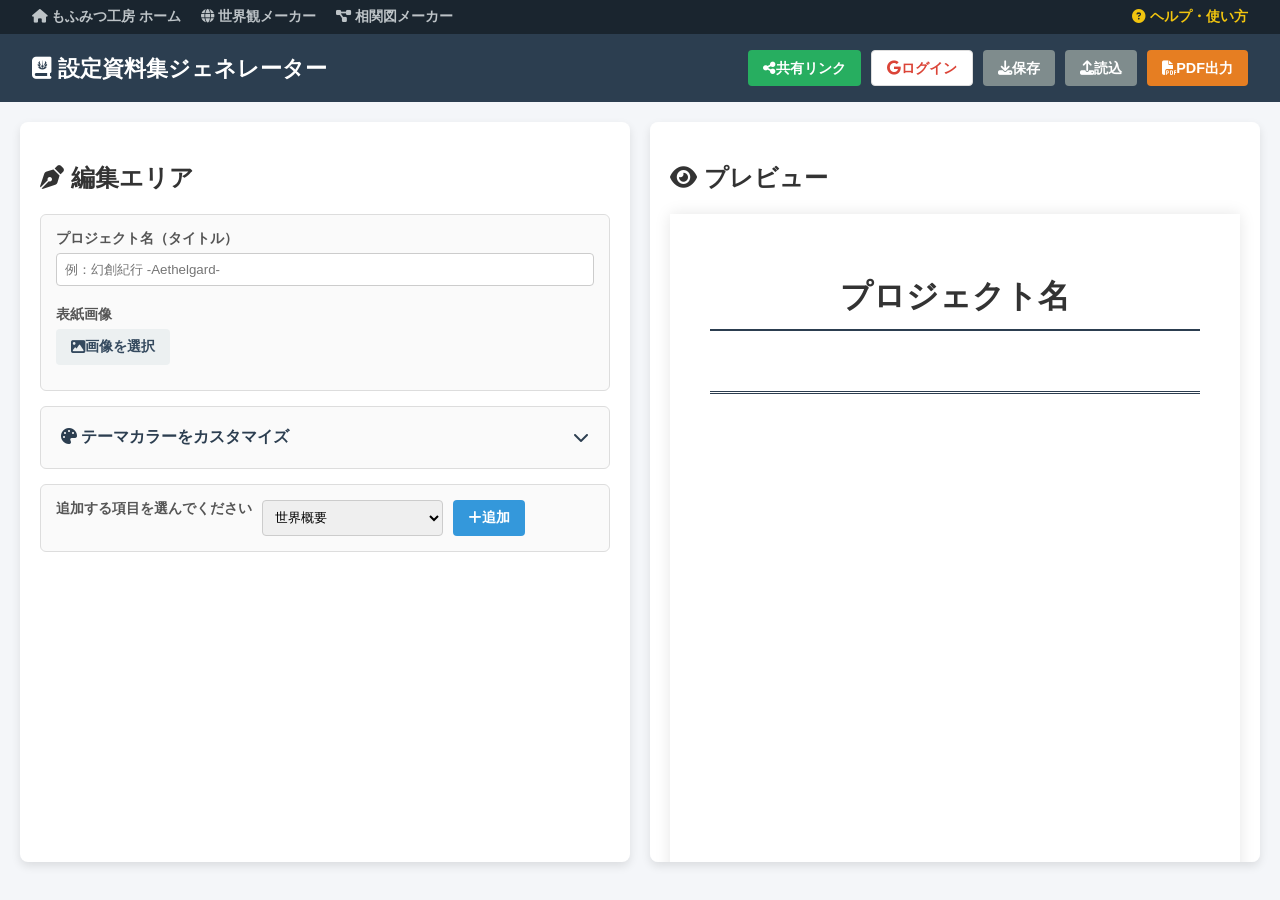
==== index.html @ 3ee66d96 "Add files via upload" ====
<!DOCTYPE html>
<html lang="ja">
<head>
    <meta charset="UTF-8">
    <meta name="viewport" content="width=device-width, initial-scale=1.0">
    <title>設定資料集ジェネレーター</title>
    <link rel="stylesheet" href="style.css">
    <link rel="stylesheet" href="https://cdnjs.cloudflare.com/ajax/libs/font-awesome/6.4.0/css/all.min.css">
    <script src="https://cdnjs.cloudflare.com/ajax/libs/html2pdf.js/0.10.1/html2pdf.bundle.min.js"></script>
    <script src="https://cdnjs.cloudflare.com/ajax/libs/Sortable/1.15.0/Sortable.min.js"></script>
    <script src="https://cdn.jsdelivr.net/npm/@supabase/supabase-js@2"></script>
</head>
<body>
    <!-- 上部のナビゲーション -->
    <nav class="top-nav">
        <div class="hamburger" id="nav-hamburger"><i class="fa-solid fa-bars"></i></div>
        <div class="nav-links" id="nav-links">
            <a href="https://mofu-mitsu.github.io/"><i class="fa-solid fa-house"></i> もふみつ工房 ホーム</a>
            <a href="https://mofu-mitsu.github.io/world-maker/"><i class="fa-solid fa-globe"></i> 世界観メーカー</a>
            <a href="https://mofu-mitsu.github.io/orikyara-relationship-chart/"><i class="fa-solid fa-diagram-project"></i> 相関図メーカー</a>
            <a href="#" id="help-link" class="help-link-style"><i class="fa-solid fa-circle-question"></i> ヘルプ・使い方</a>
        </div>
    </nav>

    <!-- ヘッダー（ツールボタン群） -->
    <header>
        <h1><i class="fa-solid fa-book-journal-whills"></i> 設定資料集ジェネレーター</h1>
        <!-- スマホ用：ツールボタンのハンバーガー（点々） -->
        <div class="tools-hamburger" id="tools-hamburger"><i class="fa-solid fa-ellipsis-vertical"></i></div>
        
        <div class="header-btns" id="header-btns">
            <button id="pro-upgrade-btn" class="btn-pro" style="display: none;"><i class="fa-solid fa-crown"></i> Pro版へ</button>
            <button id="share-btn" class="btn-add"><i class="fa-solid fa-share-nodes"></i> 共有リンク</button>
            <button id="auth-btn" class="btn-login"><i class="fa-brands fa-google"></i> ログイン</button>
            <button id="save-json" class="btn-secondary"><i class="fa-solid fa-download"></i> 保存</button>
            <button id="load-btn-trigger" class="btn-secondary" title="保存したJSONを読み込みます"><i class="fa-solid fa-upload"></i> 読込</button>
            <input type="file" id="load-json" accept=".json" style="display: none;">
            <button id="export-pdf" class="btn-primary"><i class="fa-solid fa-file-pdf"></i> PDF出力</button>
        </div>
    </header>

    <div class="container">
        <!-- 左側：エディター -->
        <div class="editor-area">
            <h2><i class="fa-solid fa-pen-nib"></i> 編集エリア</h2>
            
            <div class="form-group box">
                <label>プロジェクト名（タイトル）</label>
                <input type="text" id="project-title" placeholder="例：幻創紀行 -Aethelgard-">
                
                <label style="margin-top: 10px;">表紙画像</label>
                <label for="cover-image" class="custom-file-upload"><i class="fa-solid fa-image"></i> 画像を選択</label>
                <input type="file" id="cover-image" accept="image/*">
                <div id="cover-file-name" class="file-name-display"></div>
            </div>

            <!-- 🎨 折りたたみ式で可愛いカラーパレット -->
<!-- 🎨 折りたたみ式で可愛いカラーパレット -->
            <details class="color-palette-box box">
                <summary>
                    <span><i class="fa-solid fa-palette"></i> テーマカラーをカスタマイズ</span>
                    <i class="fa-solid fa-chevron-down arrow-icon"></i>
                </summary>
                <div class="palette-container">
                    <div class="color-item"><input type="color" id="color-accent" value="#2c3e50"><span>見出し</span></div>
                    <div class="color-item"><input type="color" id="color-primary" value="#e67e22"><span>アクセント</span></div>
                    <div class="color-item"><input type="color" id="color-text" value="#333333"><span>文字色</span></div>
                    <div class="color-item"><input type="color" id="color-bg" value="#ffffff"><span>背景色</span></div>
                </div>
                <!-- ✨ 反映ボタンを追加！ -->
                <div style="text-align: center; margin-top: 15px;">
                    <button id="apply-color-btn" class="btn-primary" style="padding: 5px 15px; font-size: 0.9rem;">
                        <i class="fa-solid fa-check"></i> 色を反映する
                    </button>
                </div>
            </details>

            <div class="add-section-area box">
                <label>追加する項目を選んでください</label>
                <div class="select-add-group">
                    <select id="section-type-select">
                        <option value="world">世界概要</option>
                        <option value="geography">地理・国家</option>
                        <option value="organization">組織</option>
                        <option value="character">キャラ情報 (画像付)</option>
                        <option value="relationship">相関図・関係図 (画像付)</option>
                        <option value="term">用語集</option>
                        <option value="history">年表</option>
                        <option value="rule">ルール・禁則事項</option>
                        <option value="theme">作品テーマ</option>
                        <option value="custom">✨ カスタム項目</option>
                    </select>
                    <button id="add-sec-btn" class="btn-add"><i class="fa-solid fa-plus"></i> 追加</button>
                </div>
            </div>
            <div id="editor-sections"></div>
        </div>

        <!-- 右側：プレビュー -->
        <div class="preview-area">
            <h2><i class="fa-solid fa-eye"></i> プレビュー</h2>
            <div id="pdf-content" class="document">
                <div id="preview-cover" class="cover-page">
                    <img id="preview-cover-img" src="" style="display:none;">
                    <h1 id="preview-title">プロジェクト名</h1>
                </div>
                <div id="preview-sections"></div>
            </div>
        </div>
    </div>

    <!-- ヘルプ用のモーダル（ポップアップ） -->
    <div id="help-modal" class="modal">
        <div class="modal-content">
            <span class="close-btn" id="close-modal">&times;</span>
            <h2><i class="fa-solid fa-book-open"></i> 使い方・ヘルプ</h2>
            <ul>
                <li><strong>追加：</strong> プルダウンから好きな項目（キャラ、年表など）を選んで「追加」できます。</li>
                <li><strong>並べ替え：</strong> 各項目の左上にある「<i class="fa-solid fa-grip-vertical"></i>」をドラッグすると、順番を自由に入れ替えられます。</li>
                <li><strong>保存・読込：</strong> 「保存」を押すと、今のデータを<b>JSONファイル</b>としてパソコンに保存できます。「読込」からそのJSONファイルを選べば、いつでも続きから作業できます！</li>
                <li><strong>共有リンク：</strong> Supabaseにデータを保存し、他の人に見せられる専用URLを発行します。（※ログイン推奨）</li>
                <li><strong>PDF出力：</strong> 完成した資料集を、綺麗な本のようなPDFとしてダウンロードできます！</li>
            </ul>
        </div>
    </div>

    <!-- トースト通知用の枠 -->
    <div id="toast" class="toast"></div>

    <script src="script.js"></script>
</body>
</html>
---- style.css ----
:root {
    --bg-color: #f0f2f5;
    --text-color: #333;
    --editor-bg: #fff;
    --accent-color: #2c3e50;
    --btn-color: #3498db;
}

body {
    font-family: "Helvetica Neue", Arial, "Hiragino Kaku Gothic ProN", "Hiragino Sans", Meiryo, sans-serif;
    background-color: var(--bg-color);
    color: var(--text-color);
    margin: 0;
    padding: 0;
}

header {
    background-color: var(--accent-color);
    color: white;
    padding: 1rem 2rem;
    display: flex;
    justify-content: space-between;
    align-items: center;
}

header h1 {
    margin: 0;
    font-size: 1.5rem;
}

button {
    background-color: var(--btn-color);
    color: white;
    border: none;
    padding: 0.6rem 1.2rem;
    border-radius: 4px;
    cursor: pointer;
    font-weight: bold;
    transition: 0.2s;
}

button:hover {
    background-color: #2980b9;
    transform: scale(1.02);
}

.container {
    display: flex;
    gap: 20px;
    padding: 20px;
    height: calc(100vh - 100px);
}

.editor-area, .preview-area {
    flex: 1;
    background: var(--editor-bg);
    padding: 20px;
    border-radius: 8px;
    box-shadow: 0 4px 15px rgba(0,0,0,0.05);
    overflow-y: auto;
}

.form-group {
    margin-bottom: 15px;
}

label {
    display: block;
    margin-bottom: 5px;
    font-weight: bold;
    font-size: 0.9rem;
    color: #555;
}

input[type="text"], textarea {
    width: 100%;
    padding: 10px;
    border: 1px solid #ddd;
    border-radius: 4px;
    box-sizing: border-box;
    font-family: inherit;
    resize: vertical;
}

.section-header {
    display: flex;
    justify-content: space-between;
    align-items: center;
    margin-top: 30px;
    margin-bottom: 15px;
    border-bottom: 2px solid #eee;
    padding-bottom: 10px;
}

.term-entry {
    background: #f8f9fa;
    padding: 15px;
    border-radius: 6px;
    margin-bottom: 15px;
    border-left: 5px solid var(--btn-color);
}

/* PDF用プレビュー（紙っぽく） */
.document {
    background: white;
    padding: 40px;
    box-shadow: 0 0 10px rgba(0,0,0,0.1);
    min-height: 800px;
}

.document h1 {
    text-align: center;
    border-bottom: 2px solid var(--accent-color);
    padding-bottom: 10px;
    margin-bottom: 30px;
}

.doc-section {
    margin-top: 40px;
}

.doc-section h2 {
    color: var(--accent-color);
    border-bottom: 1px dashed #ccc;
    padding-bottom: 5px;
    font-size: 1.3rem;
}

.preview-term-item {
    margin-bottom: 20px;
    list-style-type: none;
}

.preview-term-name {
    font-weight: bold;
    font-size: 1.1em;
    color: #2c3e50;
    margin-bottom: 5px;
}

#preview-desc {
    line-height: 1.8;
}

#preview-terms-list {
    padding-left: 0;
}

:root {
    --bg-color: #f4f6f9;
    --text-color: #333;
    --accent-color: #2c3e50;
    --primary-color: #e67e22; /* 創作意欲を刺激する色に */
    --border-color: #ddd;
}

body {
    font-family: "Helvetica Neue", Arial, "Hiragino Kaku Gothic ProN", Meiryo, sans-serif;
    background-color: var(--bg-color);
    margin: 0; padding: 0;
}

header {
    background-color: var(--accent-color);
    color: white;
    padding: 1rem 2rem;
    display: flex;
    justify-content: space-between;
    align-items: center;
}

button, .btn-secondary {
    border: none; padding: 8px 15px; border-radius: 4px;
    font-weight: bold; cursor: pointer; transition: 0.2s;
    font-size: 0.9rem; display: inline-block;
}
.btn-primary { background: var(--primary-color); color: white; }
.btn-primary:hover { filter: brightness(1.1); }
.btn-secondary { background: #7f8c8d; color: white; }
.btn-secondary:hover { background: #95a5a6; }

.container { display: flex; gap: 20px; padding: 20px; height: calc(100vh - 80px); box-sizing: border-box; }
.editor-area, .preview-area {
    flex: 1; background: white; padding: 20px; border-radius: 8px;
    box-shadow: 0 4px 10px rgba(0,0,0,0.1); overflow-y: auto;
}

.box { border: 1px solid var(--border-color); padding: 15px; border-radius: 6px; margin-bottom: 15px; background: #fafafa; }
label { font-weight: bold; font-size: 0.85rem; color: #555; display: block; margin-bottom: 5px; }
input[type="text"], textarea { width: 100%; padding: 8px; border: 1px solid #ccc; border-radius: 4px; box-sizing: border-box; margin-bottom: 10px;}

.add-section-area { display: flex; gap: 10px; margin-bottom: 20px; flex-wrap: wrap; }
.add-section-area button { background: #3498db; color: white; }

/* エディター内のセクション（ドラッグ可能） */
.editor-section {
    background: #fff; border: 2px solid #eee; padding: 15px; border-radius: 8px; margin-bottom: 15px;
    border-left: 5px solid var(--primary-color); position: relative;
}
.drag-handle { cursor: grab; color: #999; margin-right: 10px; font-size: 1.2rem; }
.delete-btn { position: absolute; right: 15px; top: 15px; background: #e74c3c; color: white; padding: 5px 10px; }

/* プレビュー（紙） */
.document { background: white; padding: 40px; box-shadow: 0 0 15px rgba(0,0,0,0.1); min-height: 297mm; }
.cover-page { text-align: center; border-bottom: 3px double var(--accent-color); padding-bottom: 30px; margin-bottom: 40px; }
.cover-page img { max-width: 100%; max-height: 400px; object-fit: contain; margin-bottom: 20px; border-radius: 8px; }

.preview-sec { margin-bottom: 40px; }
.preview-sec h2 { color: var(--accent-color); border-bottom: 1px solid #ccc; padding-bottom: 5px; }
.term-grid { display: grid; grid-template-columns: 100px 1fr; gap: 5px; margin-bottom: 15px; font-size: 0.9rem; }
.term-grid strong { background: #f0f0f0; padding: 5px; border-radius: 3px; }
.timeline-item { border-left: 2px solid var(--primary-color); padding-left: 15px; margin-bottom: 10px; position: relative; }
.timeline-item::before { content: ''; position: absolute; left: -6px; top: 5px; width: 10px; height: 10px; background: var(--primary-color); border-radius: 50%; }

:root {
    --bg-color: #f4f6f9;
    --text-color: #333;
    --accent-color: #2c3e50;
    --primary-color: #e67e22; 
    --border-color: #ddd;
}

body { font-family: "Helvetica Neue", Arial, sans-serif; background-color: var(--bg-color); margin: 0; padding: 0; }

header { background-color: var(--accent-color); color: white; padding: 1rem 2rem; display: flex; justify-content: space-between; align-items: center; }
.header-btns { display: flex; gap: 10px; }

button, .btn-secondary, .custom-file-upload {
    border: none; padding: 8px 15px; border-radius: 4px;
    font-weight: bold; cursor: pointer; transition: 0.2s; font-size: 0.9rem; display: inline-block;
}
.btn-primary { background: var(--primary-color); color: white; }
.btn-secondary { background: #7f8c8d; color: white; cursor: pointer;}
.btn-login { background: white; color: #db4437; border: 1px solid #ddd; }
.btn-add { background: #27ae60; color: white; }

.container { display: flex; gap: 20px; padding: 20px; height: calc(100vh - 80px); box-sizing: border-box; }
.editor-area, .preview-area { flex: 1; background: white; padding: 20px; border-radius: 8px; box-shadow: 0 4px 10px rgba(0,0,0,0.1); overflow-y: auto; }

.box { border: 1px solid var(--border-color); padding: 15px; border-radius: 6px; margin-bottom: 15px; background: #fafafa; }
label { font-weight: bold; font-size: 0.85rem; color: #555; display: block; margin-bottom: 5px; }
input[type="text"], textarea, select { width: 100%; padding: 8px; border: 1px solid #ccc; border-radius: 4px; box-sizing: border-box; margin-bottom: 10px; font-family: inherit;}

.select-add-group { display: flex; gap: 10px; }
.select-add-group select { flex: 1; margin-bottom: 0; }

/* ファイルアップロードをおしゃれに */
input[type="file"] { display: none; }
.custom-file-upload { background-color: #ecf0f1; border: 1px solid #bdc3c7; color: #34495e; text-align: center; }
.custom-file-upload:hover { background-color: #bdc3c7; }
.file-name-display { font-size: 0.8rem; color: #7f8c8d; margin-top: 5px; }

/* エディター内セクション */
.editor-section { background: #fff; border: 2px solid #eee; padding: 15px; border-radius: 8px; margin-bottom: 15px; border-left: 5px solid var(--primary-color); position: relative; }
.drag-handle { cursor: grab; color: #999; margin-right: 10px; font-size: 1.2rem; }
.delete-btn { position: absolute; right: 15px; top: 15px; background: #e74c3c; color: white; padding: 5px 10px; }
.sec-header { margin-bottom: 15px; display: flex; align-items: center; padding-right: 40px;}

/* プレビュー */
.document { background: white; padding: 40px; box-shadow: 0 0 15px rgba(0,0,0,0.1); min-height: 297mm; }
.cover-page { text-align: center; border-bottom: 3px double var(--accent-color); padding-bottom: 30px; margin-bottom: 40px; }
.cover-page img { max-width: 100%; max-height: 400px; object-fit: contain; margin-bottom: 20px; border-radius: 8px; }
.preview-sec { margin-bottom: 40px; }
.preview-sec h2 { color: var(--accent-color); border-bottom: 1px solid #ccc; padding-bottom: 5px; margin-bottom: 15px;}

/* キャラプレビュー */
.char-preview { display: flex; gap: 20px; margin-bottom: 20px; background: #fdfdfd; padding: 15px; border: 1px solid #eee; border-radius: 8px; }
.char-img-preview { width: 120px; height: 120px; object-fit: cover; border-radius: 8px; border: 1px solid #ddd; }
.char-info { flex: 1; }
.char-info h3 { margin: 0 0 10px 0; color: var(--primary-color); }

.term-grid { display: grid; grid-template-columns: 100px 1fr; gap: 5px; margin-bottom: 15px; font-size: 0.9rem; }
.term-grid strong { background: #f0f0f0; padding: 5px; border-radius: 3px; }

:root {
    --bg-color: #f4f6f9;
    --text-color: #333;
    --accent-color: #2c3e50;
    --primary-color: #e67e22; 
    --border-color: #ddd;
}

body { font-family: "Helvetica Neue", Arial, sans-serif; background-color: var(--bg-color); margin: 0; padding: 0; }

/* 導線ナビゲーション */
.top-nav { background-color: #1a252f; padding: 8px 2rem; display: flex; gap: 20px; }
.top-nav a { color: #bdc3c7; text-decoration: none; font-size: 0.85rem; font-weight: bold; transition: 0.2s; }
.top-nav a:hover { color: #fff; }

header { background-color: var(--accent-color); color: white; padding: 1rem 2rem; display: flex; justify-content: space-between; align-items: center; }
header h1 { margin: 0; font-size: 1.4rem; }
.header-btns { display: flex; gap: 10px; }

button, .btn-secondary, .custom-file-upload {
    border: none; padding: 8px 15px; border-radius: 4px;
    font-weight: bold; cursor: pointer; transition: 0.2s; font-size: 0.9rem; display: inline-block;
}
.btn-primary { background: var(--primary-color); color: white; }
.btn-secondary { background: #7f8c8d; color: white; }
.btn-login { background: white; color: #db4437; border: 1px solid #ddd; }
.btn-add { background: #27ae60; color: white; }

.container { display: flex; gap: 20px; padding: 20px; height: calc(100vh - 120px); box-sizing: border-box; }
.editor-area, .preview-area { flex: 1; background: white; padding: 20px; border-radius: 8px; box-shadow: 0 4px 10px rgba(0,0,0,0.1); overflow-y: auto; }

.box { border: 1px solid var(--border-color); padding: 15px; border-radius: 6px; margin-bottom: 15px; background: #fafafa; }
label { font-weight: bold; font-size: 0.85rem; color: #555; display: block; margin-bottom: 5px; }
input[type="text"], textarea, select { width: 100%; padding: 8px; border: 1px solid #ccc; border-radius: 4px; box-sizing: border-box; margin-bottom: 10px; font-family: inherit;}
.select-add-group { display: flex; gap: 10px; }
.select-add-group select { flex: 1; margin-bottom: 0; }

input[type="file"] { display: none; }
.custom-file-upload { background-color: #ecf0f1; border: 1px solid #bdc3c7; color: #34495e; text-align: center; }
.custom-file-upload:hover { background-color: #bdc3c7; }
.file-name-display { font-size: 0.8rem; color: #7f8c8d; margin-top: 5px; }

.editor-section { background: #fff; border: 2px solid #eee; padding: 15px; border-radius: 8px; margin-bottom: 15px; border-left: 5px solid var(--primary-color); position: relative; }
.drag-handle { cursor: grab; color: #999; margin-right: 10px; font-size: 1.2rem; }
.delete-btn { position: absolute; right: 15px; top: 15px; background: #e74c3c; color: white; padding: 5px 10px; }
.sec-header { margin-bottom: 15px; display: flex; align-items: center; padding-right: 40px;}

.document { background: white; padding: 40px; box-shadow: 0 0 15px rgba(0,0,0,0.1); min-height: 297mm; }
.cover-page { text-align: center; border-bottom: 3px double var(--accent-color); padding-bottom: 30px; margin-bottom: 40px; }
.cover-page img { max-width: 100%; max-height: 400px; object-fit: contain; margin-bottom: 20px; border-radius: 8px; }
.preview-sec { margin-bottom: 40px; }
.preview-sec h2 { color: var(--accent-color); border-bottom: 1px solid #ccc; padding-bottom: 5px; margin-bottom: 15px;}

.char-preview { display: flex; gap: 20px; margin-bottom: 20px; background: #fdfdfd; padding: 15px; border: 1px solid #eee; border-radius: 8px; }
.char-img-preview { width: 120px; height: 120px; object-fit: cover; border-radius: 8px; border: 1px solid #ddd; }
.char-info { flex: 1; }
.char-info h3 { margin: 0 0 10px 0; color: var(--primary-color); }

/* 関係図プレビュー用 */
.rel-img-preview { width: 100%; max-height: 400px; object-fit: contain; margin-bottom: 15px; border: 1px solid #ddd; border-radius: 8px; }

.term-grid { display: grid; grid-template-columns: 100px 1fr; gap: 5px; margin-bottom: 15px; font-size: 0.9rem; }
.term-grid strong { background: #f0f0f0; padding: 5px; border-radius: 3px; }

/* header付近のボタンのスタイルを上書きしてね！ */
.header-btns { display: flex; gap: 10px; align-items: center; }

button, .btn-secondary, .custom-file-upload {
    border: none; padding: 0 15px; border-radius: 4px;
    font-weight: bold; cursor: pointer; transition: 0.2s; font-size: 0.9rem; 
    display: inline-flex; align-items: center; justify-content: center;
    height: 36px; box-sizing: border-box; /* ここで高さを完全に統一！ */
}

/* --- 前回のCSSの一番下に追加してね！ --- */

/* スマホ用レスポンシブ対応 */
@media (max-width: 768px) {
    .container {
        flex-direction: column;
        height: auto; /* スマホだとスクロールできるように */
        padding: 10px;
    }
    .editor-area, .preview-area {
        width: 100%;
        margin-bottom: 20px;
        box-sizing: border-box;
    }
    .top-nav {
        flex-wrap: wrap; /* ナビも折り返す */
        padding: 10px;
    }
    header {
        flex-direction: column;
        align-items: flex-start;
        padding: 15px;
    }
    .header-btns {
        margin-top: 15px;
        flex-wrap: wrap;
        width: 100%;
    }
    .header-btns button {
        flex: 1; /* スマホだとボタンが横いっぱいに広がるように */
        min-width: 120px;
        margin-bottom: 5px;
    }
}

/* トースト通知のおしゃれなデザイン */
.toast {
    visibility: hidden;
    min-width: 250px;
    background-color: rgba(44, 62, 80, 0.95);
    color: #fff;
    text-align: center;
    border-radius: 8px;
    padding: 16px 20px;
    position: fixed;
    z-index: 9999;
    left: 50%;
    bottom: 20px;
    transform: translateX(-50%);
    font-size: 0.95rem;
    font-weight: bold;
    box-shadow: 0px 5px 15px rgba(0,0,0,0.3);
    opacity: 0;
    transition: opacity 0.3s, bottom 0.3s;
}
.toast.show {
    visibility: visible;
    opacity: 1;
    bottom: 40px; /* ふわっと浮き上がる */
}

/* ヘルプモーダル（ダイアログ） */
.modal {
    display: none; 
    position: fixed; 
    z-index: 2000; 
    left: 0; top: 0; 
    width: 100%; height: 100%; 
    background-color: rgba(0,0,0,0.6); 
    backdrop-filter: blur(3px);
}
.modal-content {
    background-color: #fff;
    margin: 10% auto; 
    padding: 30px; 
    border-radius: 12px;
    width: 85%; 
    max-width: 600px;
    line-height: 1.8;
    box-shadow: 0 10px 30px rgba(0,0,0,0.2);
}
.modal-content h2 { color: var(--accent-color); margin-top: 0; border-bottom: 2px solid #eee; padding-bottom: 10px; }
.modal-content ul { padding-left: 20px; }
.modal-content li { margin-bottom: 15px; }
.close-btn {
    color: #999;
    float: right;
    font-size: 28px;
    font-weight: bold;
    cursor: pointer;
    line-height: 1;
}
.close-btn:hover { color: #333; }

/* --- ナビゲーションの基本設定 --- */
.top-nav { 
    background-color: #1a252f; 
    padding: 8px 2rem; 
    display: flex; 
    align-items: center;
    position: relative; /* スマホメニューを絶対配置するための基準 */
}
.nav-links {
    display: flex;
    gap: 20px;
    width: 100%;
}
.nav-links a { color: #bdc3c7; text-decoration: none; font-size: 0.85rem; font-weight: bold; transition: 0.2s; }
.nav-links a:hover { color: #fff; }
.help-link-style { margin-left: auto; color: #f1c40f !important; }

/* スマホでは隠すハンバーガーアイコン */
.hamburger {
    display: none;
    color: white;
    font-size: 1.5rem;
    cursor: pointer;
}

/* --- スマホ用レスポンシブ対応 --- */
@media (max-width: 768px) {
    .top-nav {
        padding: 10px 15px;
    }
    .hamburger {
        display: block; /* スマホで三本線を表示！ */
    }
    .nav-links {
        display: none; /* 最初はメニューを隠す */
        flex-direction: column;
        background-color: #2c3e50;
        position: absolute;
        top: 100%;
        left: 0;
        width: 100%;
        padding: 10px 0;
        z-index: 1000;
        box-shadow: 0 4px 6px rgba(0,0,0,0.1);
    }
    .nav-links.active {
        display: flex; /* クラスがついたら表示する */
    }
    .nav-links a {
        padding: 10px 20px;
        border-bottom: 1px solid #34495e;
    }
    .help-link-style { 
        margin-left: 0; /* スマホでは右寄せを解除 */
    }
    
    /* 以下は前回のスマホ対応CSSと同じ */
    .container { flex-direction: column; height: auto; padding: 10px; }
    .editor-area, .preview-area { width: 100%; margin-bottom: 20px; box-sizing: border-box; }
    header { flex-direction: column; align-items: flex-start; padding: 15px; }
    .header-btns { margin-top: 15px; flex-wrap: wrap; width: 100%; }
    .header-btns button { flex: 1; min-width: 120px; margin-bottom: 5px; }
}

/* ※既存のCSSに以下を追加・上書きしてね！ */

/* --- 長文の自動改行対応 --- */
.document {
    word-break: break-all; /* 限界まできたら強制改行！ */
    overflow-wrap: break-word;
}
.preview-sec p { white-space: pre-wrap; } /* テキストエリアの改行をそのまま反映 */

/* --- 🎨 パレットのアコーディオン（折りたたみ）デザイン --- */
.color-palette-box summary {
    font-weight: bold; color: var(--accent-color); cursor: pointer;
    list-style: none; padding: 5px; outline: none; transition: 0.2s;
}
.color-palette-box summary::-webkit-details-marker { display: none; }
.color-palette-box summary:hover { color: var(--primary-color); }
.color-palette-box[open] summary { border-bottom: 1px dashed #ccc; padding-bottom: 10px; margin-bottom: 15px; }

/* パレットを丸くて可愛く */
.palette-container { display: flex; justify-content: space-around; flex-wrap: wrap; }
.color-item { display: flex; flex-direction: column; align-items: center; font-size: 0.8rem; font-weight: bold; color: #666; }
input[type="color"] {
    -webkit-appearance: none; border: 3px solid #fff; width: 50px; height: 50px;
    border-radius: 50%; cursor: pointer; padding: 0;
    box-shadow: 0 4px 10px rgba(0,0,0,0.15); transition: 0.3s cubic-bezier(0.175, 0.885, 0.32, 1.275);
}
input[type="color"]::-webkit-color-swatch-wrapper { padding: 0; }
input[type="color"]::-webkit-color-swatch { border: none; border-radius: 50%; }
input[type="color"]:hover { transform: scale(1.15) translateY(-2px); box-shadow: 0 8px 15px rgba(0,0,0,0.2); }

/* --- スマホ時のボタン群ハンバーガー化 --- */
.tools-hamburger { display: none; color: white; font-size: 1.5rem; cursor: pointer; }

@media (max-width: 768px) {
    /* ナビのハンバーガー */
    .top-nav { justify-content: space-between; }
    .hamburger { display: block; }
    .nav-links { display: none; flex-direction: column; position: absolute; top: 100%; left: 0; width: 100%; background: #2c3e50; z-index: 1000; }
    .nav-links.active { display: flex; }
    
    /* ツールボタンのハンバーガー */
    header { flex-direction: row; justify-content: space-between; position: relative; }
    .tools-hamburger { display: block; padding: 10px; }
    .header-btns {
        display: none; /* 最初は隠す */
        position: absolute; top: 100%; right: 0; width: 200px;
        background: white; flex-direction: column; padding: 15px;
        box-shadow: 0 10px 20px rgba(0,0,0,0.2); border-radius: 0 0 8px 8px; z-index: 999;
    }
    .header-btns.active { display: flex; }
    .header-btns button { width: 100%; margin-bottom: 8px; justify-content: flex-start; }
}

/* パレットの折りたたみ部分に追加してね！ */
.color-palette-box summary {
    display: flex; justify-content: space-between; align-items: center;
    font-weight: bold; color: var(--accent-color); cursor: pointer;
    list-style: none; padding: 5px; outline: none; transition: 0.2s;
}
.color-palette-box summary .arrow-icon {
    transition: transform 0.3s ease; /* くるっと回るアニメーション */
}
/* 開いた時に矢印を180度回転させて ▲ にする！ */
.color-palette-box[open] summary .arrow-icon {
    transform: rotate(180deg);
}
/* プレビュー（紙） */
.document {
    background-color: var(--doc-bg, #ffffff); /* ここを変更 */
    color: var(--doc-text, #333333);           /* ここを変更 */
    padding: 40px;
    box-shadow: 0 0 15px rgba(0,0,0,0.1);
    min-height: 297mm;
}
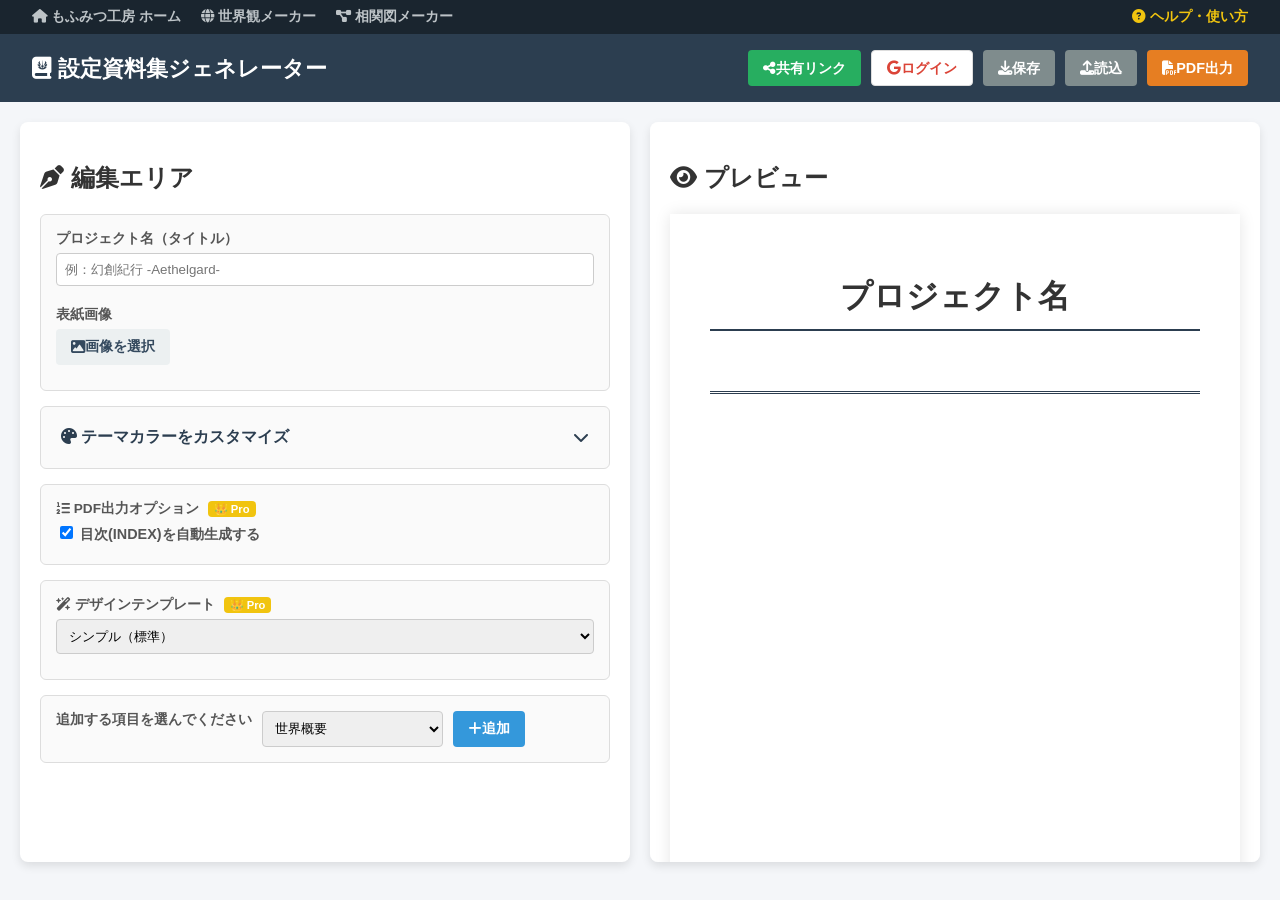
==== commit 6b248c57: "Update index.html" ====
--- a/index.html
+++ b/index.html
@@ -3,7 +3,32 @@
 <head>
     <meta charset="UTF-8">
     <meta name="viewport" content="width=device-width, initial-scale=1.0">
-    <title>設定資料集ジェネレーター</title>
+    <script async src="https://www.googletagmanager.com/gtag/js?id=G-GNTX973GET"></script>
+    <script>
+        window.dataLayer = window.dataLayer || [];
+        function gtag(){dataLayer.push(arguments);}
+        gtag('js', new Date());
+        gtag('config', 'G-GNTX973GET');
+    </script>
+    <!-- ✨ SEO対策・魅力的なタイトルと説明文 -->
+    <title>世界観・設定資料集ジェネレーター【無料・高画質PDF出力】 | もふみつ工房</title>
+    <meta name="description" content="小説やゲーム、TRPGの創作活動をサポート！あなたの頭の中にある世界観、キャラクター、相関図、年表などを、綺麗な1冊の設定資料集（PDF）としてまとめられる無料ツールです。">
+    <meta name="keywords" content="設定資料集,世界観,キャラクター作成,相関図,年表,小説執筆,TRPG,同人誌,ジェネレーター,もふみつ工房">
+    <meta name="author" content="もふみつ工房">
+
+    <!-- ✨ OGP（SNSでシェアされた時の表示設定） -->
+    <meta property="og:site_name" content="もふみつ工房">
+    <meta property="og:title" content="世界観・設定資料集ジェネレーター【無料・高画質PDF出力】">
+    <meta property="og:description" content="小説やゲーム、TRPGの創作活動をサポート！あなたの頭の中にある設定を綺麗な1冊の資料集（PDF）としてまとめられる無料ツールです。">
+    <!-- ※ 本番環境のURLに合わせて ogp.png を読み込みます -->
+    <meta property="og:image" content="https://mofu-mitsu.github.io/lore-book-maker/ogp.png">
+    <meta property="og:url" content="https://mofu-mitsu.github.io/lore-book-maker/">
+    <meta property="og:type" content="website">
+    <meta name="twitter:card" content="summary_large_image">
+
+    <!-- ✨ 絵文字のFavicon（ブラウザのタブに表示されるアイコン 📖） -->
+    <link rel="icon" href="data:image/svg+xml,<svg xmlns=%22http://www.w3.org/2000/svg%22 viewBox=%220 0 100 100%22><text x=%2250%%22 y=%2250%%22 style=%22dominant-baseline:central;text-anchor:middle;font-size:90px;%22>📖</text></svg>">
+
     <link rel="stylesheet" href="style.css">
     <link rel="stylesheet" href="https://cdnjs.cloudflare.com/ajax/libs/font-awesome/6.4.0/css/all.min.css">
     <script src="https://cdnjs.cloudflare.com/ajax/libs/html2pdf.js/0.10.1/html2pdf.bundle.min.js"></script>
@@ -11,7 +36,6 @@
     <script src="https://cdn.jsdelivr.net/npm/@supabase/supabase-js@2"></script>
 </head>
 <body>
-    <!-- 上部のナビゲーション -->
     <nav class="top-nav">
         <div class="hamburger" id="nav-hamburger"><i class="fa-solid fa-bars"></i></div>
         <div class="nav-links" id="nav-links">
@@ -22,12 +46,9 @@
         </div>
     </nav>
 
-    <!-- ヘッダー（ツールボタン群） -->
     <header>
         <h1><i class="fa-solid fa-book-journal-whills"></i> 設定資料集ジェネレーター</h1>
-        <!-- スマホ用：ツールボタンのハンバーガー（点々） -->
         <div class="tools-hamburger" id="tools-hamburger"><i class="fa-solid fa-ellipsis-vertical"></i></div>
-        
         <div class="header-btns" id="header-btns">
             <button id="pro-upgrade-btn" class="btn-pro" style="display: none;"><i class="fa-solid fa-crown"></i> Pro版へ</button>
             <button id="share-btn" class="btn-add"><i class="fa-solid fa-share-nodes"></i> 共有リンク</button>
@@ -40,7 +61,6 @@
     </header>
 
     <div class="container">
-        <!-- 左側：エディター -->
         <div class="editor-area">
             <h2><i class="fa-solid fa-pen-nib"></i> 編集エリア</h2>
             
@@ -52,10 +72,10 @@
                 <label for="cover-image" class="custom-file-upload"><i class="fa-solid fa-image"></i> 画像を選択</label>
                 <input type="file" id="cover-image" accept="image/*">
                 <div id="cover-file-name" class="file-name-display"></div>
+                <!-- ✨ 表紙画像の削除ボタン -->
+                <button id="clear-cover-btn" class="btn-secondary" style="display:none; padding:3px 8px; font-size:0.8rem; margin-top:5px;"><i class="fa-solid fa-xmark"></i> 画像を削除</button>
             </div>
 
-            <!-- 🎨 折りたたみ式で可愛いカラーパレット -->
-<!-- 🎨 折りたたみ式で可愛いカラーパレット -->
             <details class="color-palette-box box">
                 <summary>
                     <span><i class="fa-solid fa-palette"></i> テーマカラーをカスタマイズ</span>
@@ -67,13 +87,30 @@
                     <div class="color-item"><input type="color" id="color-text" value="#333333"><span>文字色</span></div>
                     <div class="color-item"><input type="color" id="color-bg" value="#ffffff"><span>背景色</span></div>
                 </div>
-                <!-- ✨ 反映ボタンを追加！ -->
                 <div style="text-align: center; margin-top: 15px;">
                     <button id="apply-color-btn" class="btn-primary" style="padding: 5px 15px; font-size: 0.9rem;">
                         <i class="fa-solid fa-check"></i> 色を反映する
                     </button>
                 </div>
             </details>
+
+            <div class="box">
+                <label><i class="fa-solid fa-list-ol"></i> PDF出力オプション <span class="pro-badge" style="background:#f1c40f; color:#fff; font-size:0.7rem; padding:2px 6px; border-radius:4px; margin-left:5px;">👑 Pro</span></label>
+                <label style="font-size: 0.9rem;">
+                    <input type="checkbox" id="toc-toggle" checked> 目次(INDEX)を自動生成する
+                </label>
+            </div>
+
+            <!-- ✨ ここが抜けてたから崩れてた！直したよ！ -->
+            <div class="box">
+                <label><i class="fa-solid fa-wand-magic-sparkles"></i> デザインテンプレート <span class="pro-badge" style="background:#f1c40f; color:#fff; font-size:0.7rem; padding:2px 6px; border-radius:4px; margin-left:5px;">👑 Pro</span></label>
+                <select id="template-select">
+                    <option value="default">シンプル（標準）</option>
+                    <option value="antique">アンティーク（古い羊皮紙風）</option>
+                    <option value="dark-fantasy">ダークファンタジー</option>
+                    <option value="cyberpunk">サイバーパンク</option>
+                </select>
+            </div>
 
             <div class="add-section-area box">
                 <label>追加する項目を選んでください</label>
@@ -96,7 +133,6 @@
             <div id="editor-sections"></div>
         </div>
 
-        <!-- 右側：プレビュー -->
         <div class="preview-area">
             <h2><i class="fa-solid fa-eye"></i> プレビュー</h2>
             <div id="pdf-content" class="document">
@@ -109,24 +145,10 @@
         </div>
     </div>
 
-    <!-- ヘルプ用のモーダル（ポップアップ） -->
-    <div id="help-modal" class="modal">
-        <div class="modal-content">
-            <span class="close-btn" id="close-modal">&times;</span>
-            <h2><i class="fa-solid fa-book-open"></i> 使い方・ヘルプ</h2>
-            <ul>
-                <li><strong>追加：</strong> プルダウンから好きな項目（キャラ、年表など）を選んで「追加」できます。</li>
-                <li><strong>並べ替え：</strong> 各項目の左上にある「<i class="fa-solid fa-grip-vertical"></i>」をドラッグすると、順番を自由に入れ替えられます。</li>
-                <li><strong>保存・読込：</strong> 「保存」を押すと、今のデータを<b>JSONファイル</b>としてパソコンに保存できます。「読込」からそのJSONファイルを選べば、いつでも続きから作業できます！</li>
-                <li><strong>共有リンク：</strong> Supabaseにデータを保存し、他の人に見せられる専用URLを発行します。（※ログイン推奨）</li>
-                <li><strong>PDF出力：</strong> 完成した資料集を、綺麗な本のようなPDFとしてダウンロードできます！</li>
-            </ul>
-        </div>
-    </div>
-
-    <!-- トースト通知用の枠 -->
+    <!-- モーダル・トースト -->
+    <div id="help-modal" class="modal"><div class="modal-content"><span class="close-btn" id="close-modal">&times;</span><h2>使い方</h2></div></div>
     <div id="toast" class="toast"></div>
 
     <script src="script.js"></script>
 </body>
-</html>+</html>
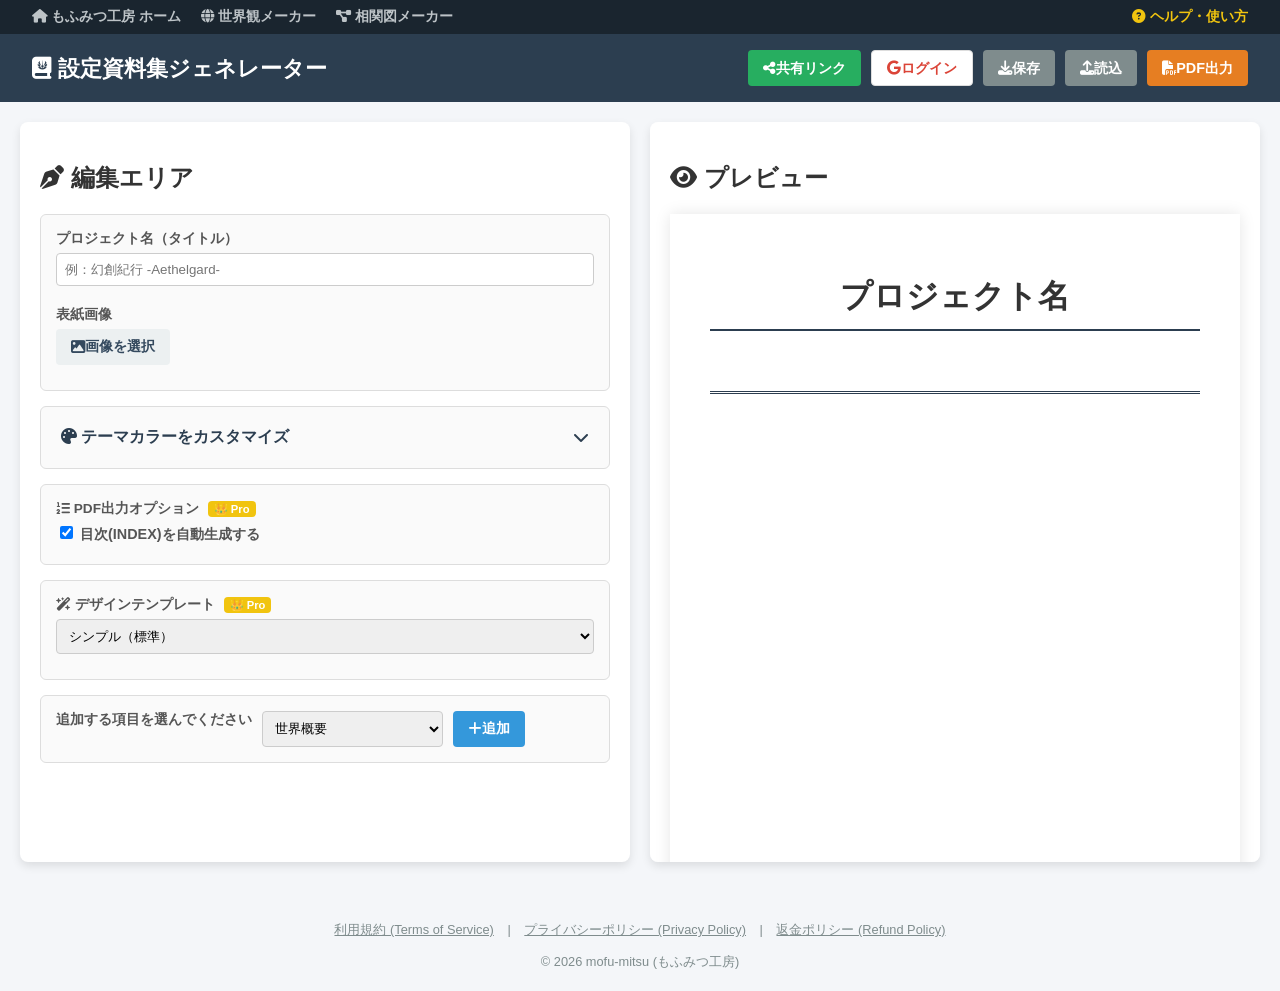
==== commit 799517fd: "Update index.html" ====
--- a/index.html
+++ b/index.html
@@ -150,5 +150,13 @@
     <div id="toast" class="toast"></div>
 
     <script src="script.js"></script>
+
+    <footer style="text-align: center; padding: 20px; font-size: 0.8rem; color: #7f8c8d; margin-top: 20px;">
+        <a href="terms.html" style="color: #7f8c8d; margin: 0 10px;">利用規約 (Terms of Service)</a> |
+        <a href="privacy.html" style="color: #7f8c8d; margin: 0 10px;">プライバシーポリシー (Privacy Policy)</a> |
+        <a href="refund.html" style="color: #7f8c8d; margin: 0 10px;">返金ポリシー (Refund Policy)</a>
+        <br><br>
+        &copy; 2026 mofu-mitsu (もふみつ工房)
+    </footer>
 </body>
 </html>
--- a/style.css
+++ b/style.css
@@ -577,4 +577,41 @@
     padding: 40px;
     box-shadow: 0 0 15px rgba(0,0,0,0.1);
     min-height: 297mm;
-}+}
+
+/* --- 👑 Pro専用 デザインテンプレート --- */
+/* アンティーク */
+.template-antique {
+    background-color: #fdf6e3 !important; color: #5c4a3d !important;
+    font-family: "Sawarabi Mincho", "Yu Mincho", serif !important;
+}
+.template-antique h2 { border-bottom: 2px double #cba276 !important; color: #8b5a2b !important; }
+.template-antique .char-preview { background-color: #fff9ed !important; border-color: #e5c9a8 !important; }
+
+/* ダークファンタジー */
+.template-dark-fantasy {
+    background-color: #1a1a1a !important; color: #d0d0d0 !important;
+    font-family: "Sawarabi Mincho", "Yu Mincho", serif !important;
+}
+.template-dark-fantasy h2 { border-bottom: 1px solid #8b0000 !important; color: #ff4c4c !important; }
+.template-dark-fantasy .char-preview { background-color: #252525 !important; border-color: #444 !important;}
+
+/* サイバーパンク */
+.template-cyberpunk {
+    background-color: #050510 !important; color: #00ffcc !important;
+    font-family: "Courier New", monospace !important;
+}
+.template-cyberpunk h2 { border-bottom: 2px dashed #ff00ff !important; color: #ff00ff !important; }
+.template-cyberpunk .char-preview { background-color: #0a0a2a !important; border: 1px solid #00ffcc !important;}
+
+/* 目次のデザイン */
+.toc-container { margin-bottom: 40px; padding: 20px; background: rgba(128,128,128,0.05); border-radius: 8px; }
+.toc-list { list-style: none; padding: 0; }
+.toc-list li { margin-bottom: 8px; font-weight: bold; border-bottom: 1px dotted #ccc; }
+
+/* --- PDFのページまたぎ（分割）を防ぐ --- */
+.preview-sec, .char-preview, .rel-img-preview, .term-grid {
+    page-break-inside: avoid; /* 古いブラウザ・PDFライブラリ用 */
+    break-inside: avoid;      /* 新しいブラウザ用 */
+    margin-bottom: 20px;
+}
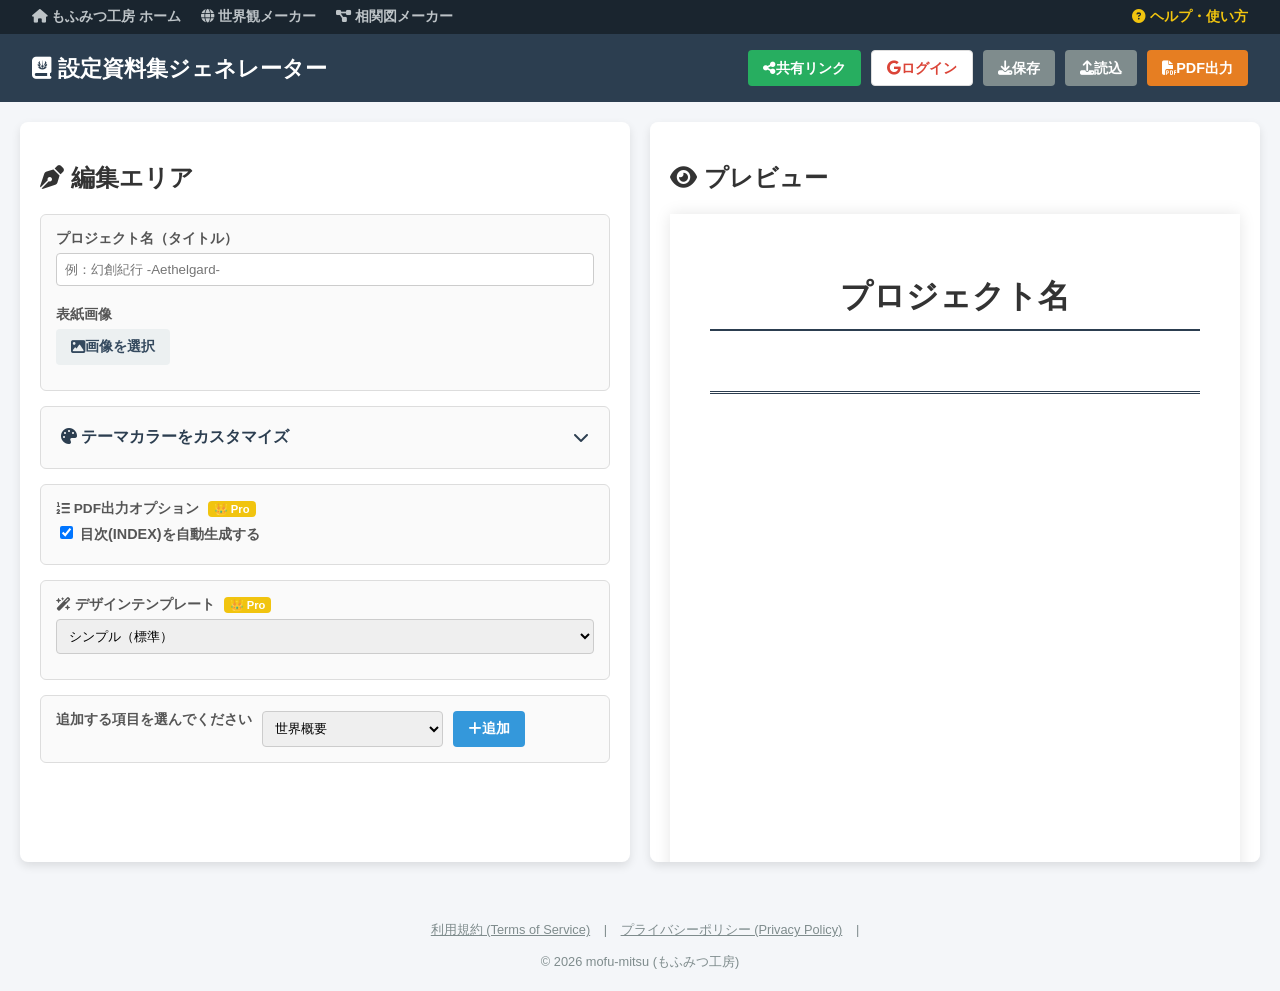
==== commit 61e96afc: "Update index.html" ====
--- a/index.html
+++ b/index.html
@@ -154,7 +154,6 @@
     <footer style="text-align: center; padding: 20px; font-size: 0.8rem; color: #7f8c8d; margin-top: 20px;">
         <a href="terms.html" style="color: #7f8c8d; margin: 0 10px;">利用規約 (Terms of Service)</a> |
         <a href="privacy.html" style="color: #7f8c8d; margin: 0 10px;">プライバシーポリシー (Privacy Policy)</a> |
-        <a href="refund.html" style="color: #7f8c8d; margin: 0 10px;">返金ポリシー (Refund Policy)</a>
         <br><br>
         &copy; 2026 mofu-mitsu (もふみつ工房)
     </footer>
